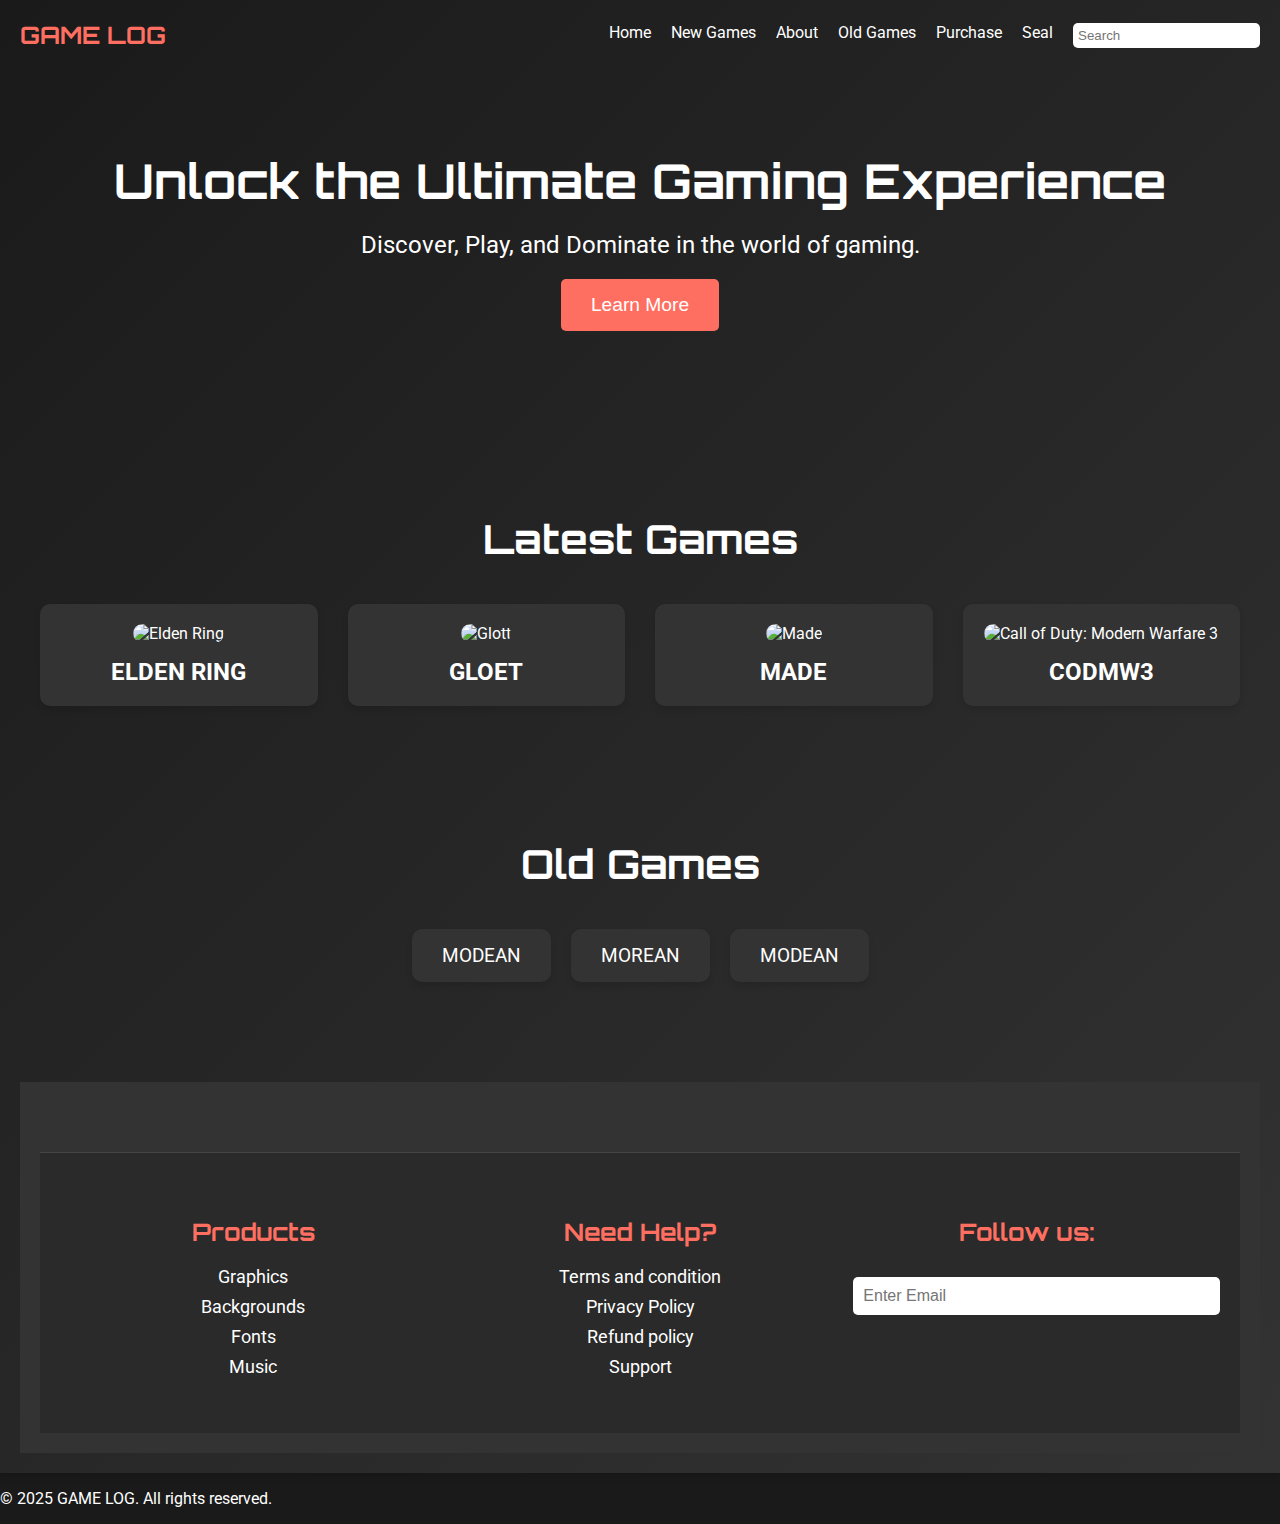
==== FrontEnd/index.html @ 2ec3e7e0 "Main Page Commit" ====
<!DOCTYPE html>
<html lang="en">
<head>
    <meta charset="UTF-8">
    <meta name="viewport" content="width=device-width, initial-scale=1.0">
    <title>Game Log</title>
    <link rel="stylesheet" href="styles.css">
    <link href="https://fonts.googleapis.com/css2?family=Orbitron:wght@400;700&family=Roboto:wght@300;400;700&display=swap" rel="stylesheet">
</head>
<body>
    <header>
        <nav>
            <div class="logo">GAME LOG</div>
            <ul>
                <li><a href="#">Home</a></li>
                <li><a href="#">New Games</a></li>
                <li><a href="#">About</a></li>
                <li><a href="#">Old Games</a></li>
                <li><a href="#">Purchase</a></li>
                <li><a href="#">Seal</a></li>
                <li><input type="text" placeholder="Search"></li>
            </ul>
        </nav>
        <div class="hero">
            <h1>Unlock the Ultimate Gaming Experience</h1>
            <p>Discover, Play, and Dominate in the world of gaming.</p>
            <button>Learn More</button>
        </div>

    <section class="latest-games">
        <h2>Latest Games</h2>
        <div class="games-grid">
            <div class="game-card">
                <img src="elden-ring.jpg" alt="Elden Ring">
                <h3>ELDEN RING</h3>
            </div>
            <div class="game-card">
                <img src="glott.jpg" alt="Glott">
                <h3>GLOET</h3>
            </div>
            <div class="game-card">
                <img src="made.jpg" alt="Made">
                <h3>MADE</h3>
            </div>
            <div class="game-card">
                <img src="codmw3.jpg" alt="Call of Duty: Modern Warfare 3">
                <h3>CODMW3</h3>
            </div>
        </div>
    </section>

    <section class="old-games">
        <h2>Old Games</h2>
        <div class="games-list">
            <div class="game-item">MODEAN</div>
            <div class="game-item">MOREAN</div>
            <div class="game-item">MODEAN</div>
        </div>
    </section>

    <footer>
    <div class="footer-menu">
        <div class="footer-column">
            <h3>Products</h3>
            <ul>
                <li><a href="#">Graphics</a></li>
                <li><a href="#">Backgrounds</a></li>
                <li><a href="#">Fonts</a></li>
                <li><a href="#">Music</a></li>
            </ul>
        </div>
        <div class="footer-column">
            <h3>Need Help?</h3>
            <ul>
                <li><a href="#">Terms and condition</a></li>
                <li><a href="#">Privacy Policy</a></li>
                <li><a href="#">Refund policy</a></li>
                <li><a href="#">Support</a></li>
            </ul>
        </div>
        <div class="footer-column">
            <h3>Follow us:</h3>
            <input type="email" placeholder="Enter Email">
        </div>
    </div>
</header>

        <p>&copy; 2025 GAME LOG. All rights reserved.</p>
    </footer>

    <script src="app.js"></script>
</body>
</html>
---- FrontEnd/styles.css ----
body {
    font-family: 'Roboto', sans-serif;
    margin: 0;
    padding: 0;
    background-color: #1a1a1a;
    color: #fff;
}

header {
    background: linear-gradient(135deg, #1a1a1a, #333);
    padding: 20px;
    box-shadow: 0 4px 6px rgba(0, 0, 0, 0.1);
}

nav {
    display: flex;
    justify-content: space-between;
    align-items: center;
}

nav .logo {
    font-family: 'Orbitron', sans-serif;
    font-size: 24px;
    font-weight: 700;
    color: #ff6f61;
}

nav ul {
    list-style-type: none;
    margin: 0;
    padding: 0;
    display: flex;
    gap: 20px;
}

nav ul li a {
    color: #fff;
    text-decoration: none;
    font-weight: 400;
    transition: color 0.3s;
}

nav ul li a:hover {
    color: #ff6f61;
}

nav input {
    padding: 5px;
    border: none;
    border-radius: 5px;
}

.hero {
    text-align: center;
    padding: 100px 20px;
    background: url('images/hero-bg.jpg') no-repeat center center/cover;
    color: #fff;
}

.hero h1 {
    font-size: 3em;
    margin: 0;
    font-family: 'Orbitron', sans-serif;
}

.hero p {
    font-size: 1.5em;
    margin: 20px 0;
}

.hero button {
    padding: 15px 30px;
    font-size: 1.2em;
    background-color: #ff6f61;
    color: #fff;
    border: none;
    border-radius: 5px;
    cursor: pointer;
    transition: background-color 0.3s;
}

.hero button:hover {
    background-color: #e65a50;
}

.footer-menu {
    display: flex;
    justify-content: space-between;
    padding: 40px 20px;
    background-color: #2a2a2a;
    border-top: 1px solid #444;
    margin-top: 50px;
}

.footer-column {
    flex: 1;
    padding: 0 20px;
}

.footer-column h3 {
    font-size: 1.5em;
    margin-bottom: 20px;
    color: #ff6f61;
    font-family: 'Orbitron', sans-serif;
}

.footer-column ul {
    list-style-type: none;
    padding: 0;
}

.footer-column ul li {
    margin: 10px 0;
}

.footer-column ul li a {
    color: #fff;
    text-decoration: none;
    font-size: 1.1em;
    transition: color 0.3s;
}

.footer-column ul li a:hover {
    color: #ff6f61;
}

.footer-column input[type="email"] {
    width: 100%;
    padding: 10px;
    border: none;
    border-radius: 5px;
    font-size: 1em;
    margin-top: 10px;
}

.latest-games, .old-games {
    padding: 50px 20px;
    text-align: center;
}

.latest-games h2, .old-games h2 {
    font-size: 2.5em;
    margin-bottom: 40px;
    font-family: 'Orbitron', sans-serif;
}

.games-grid {
    display: grid;
    grid-template-columns: repeat(auto-fit, minmax(250px, 1fr));
    gap: 30px;
}

.game-card {
    background-color: #333;
    padding: 20px;
    border-radius: 10px;
    box-shadow: 0 4px 6px rgba(0, 0, 0, 0.1);
    transition: transform 0.3s, box-shadow 0.3s;
}

.game-card:hover {
    transform: translateY(-10px);
    box-shadow: 0 8px 12px rgba(0, 0, 0, 0.2);
}

.game-card img {
    width: 100%;
    border-radius: 10px;
}

.game-card h3 {
    margin: 15px 0 0;
    font-size: 1.5em;
}

.games-list {
    display: flex;
    justify-content: center;
    gap: 20px;
}

.game-item {
    background-color: #333;
    padding: 15px 30px;
    border-radius: 10px;
    font-size: 1.2em;
    box-shadow: 0 4px 6px rgba(0, 0, 0, 0.1);
    transition: transform 0.3s, box-shadow 0.3s;
}

.game-item:hover {
    transform: translateY(-5px);
    box-shadow: 0 8px 12px rgba(0, 0, 0, 0.2);
}

footer {
    text-align: center;
    padding: 20px;
    background-color: #333;
    color: #fff;
    margin-top: 50px;
}
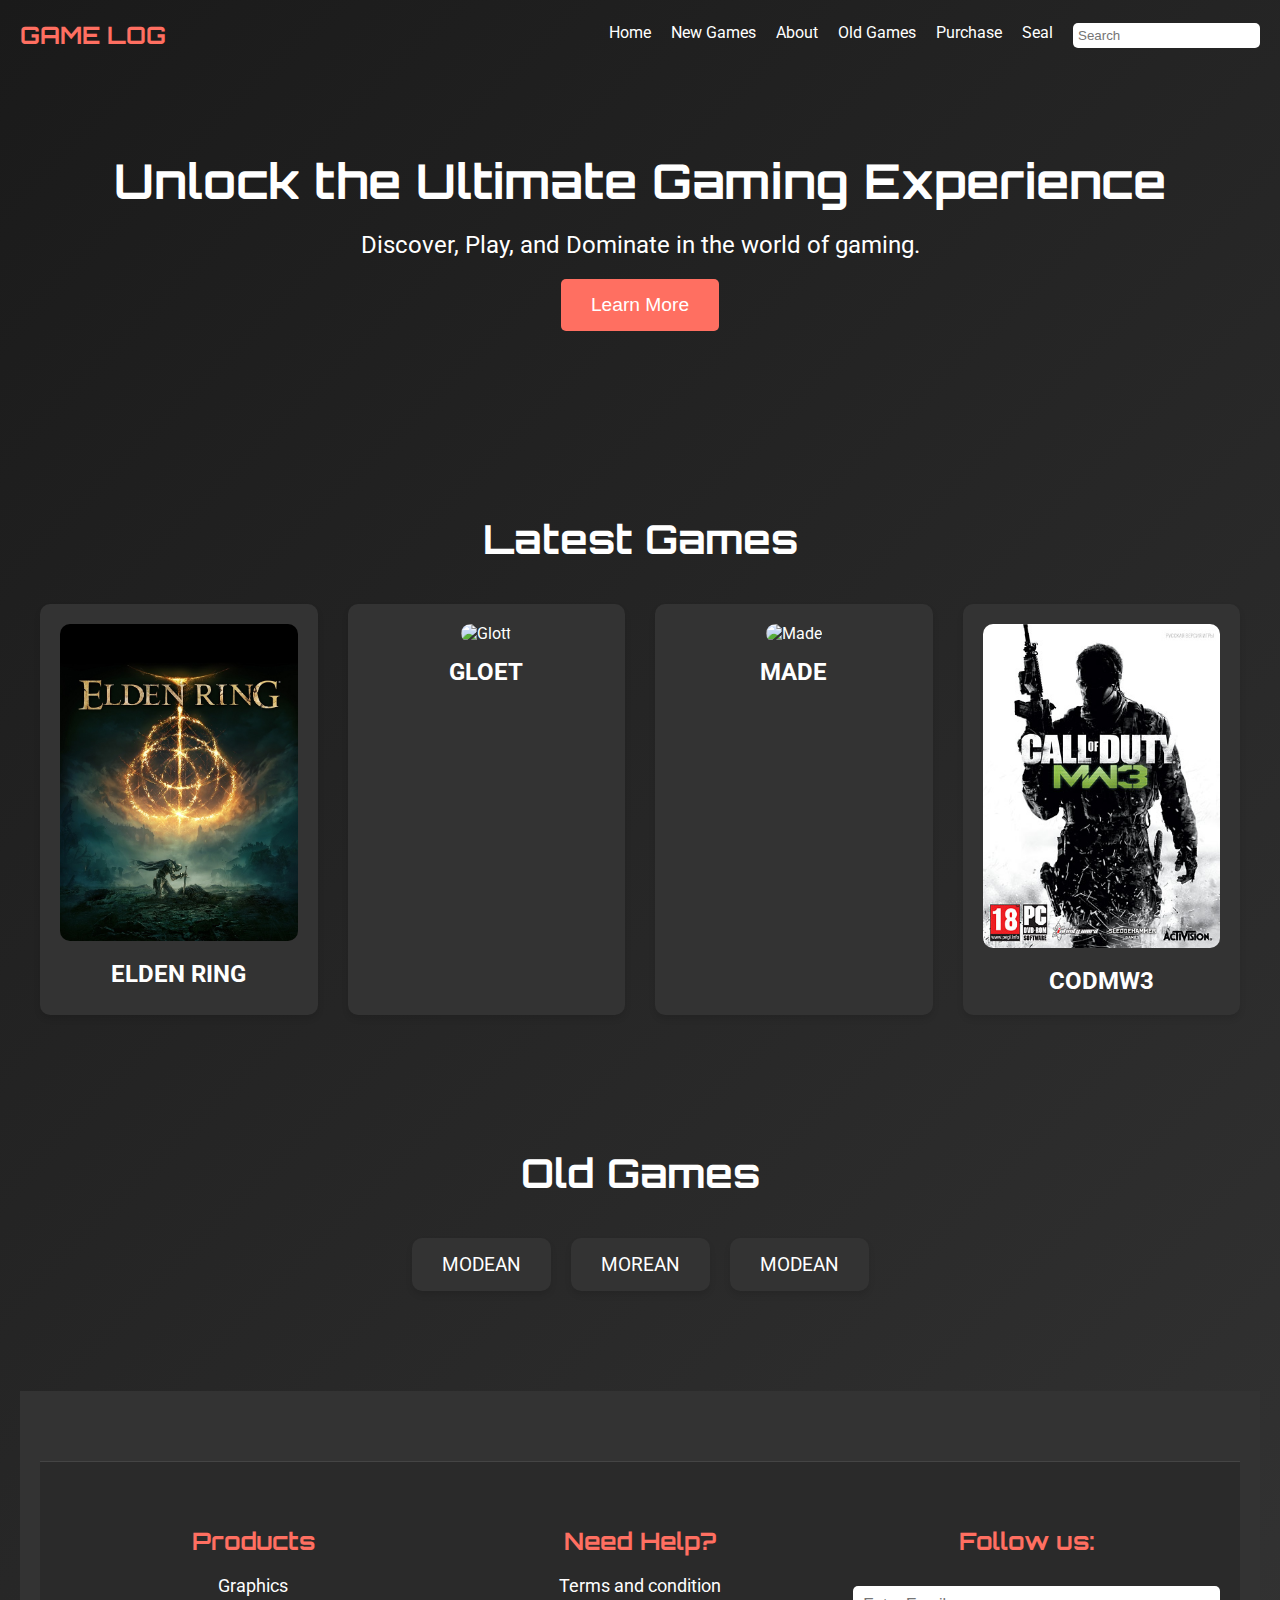
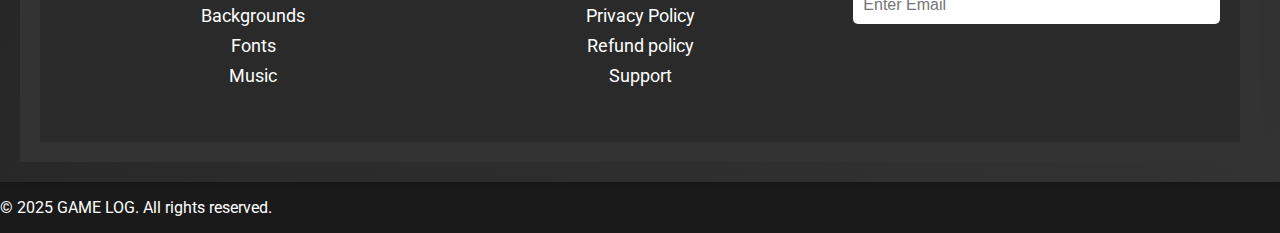
==== commit c964eaa0: "image" ====
--- a/FrontEnd/index.html
+++ b/FrontEnd/index.html
@@ -4,7 +4,7 @@
     <meta charset="UTF-8">
     <meta name="viewport" content="width=device-width, initial-scale=1.0">
     <title>Game Log</title>
-    <link rel="stylesheet" href="styles.css">
+    <link rel="stylesheet" href="/FrontEnd/css/styles.css">
     <link href="https://fonts.googleapis.com/css2?family=Orbitron:wght@400;700&family=Roboto:wght@300;400;700&display=swap" rel="stylesheet">
 </head>
 <body>
@@ -31,7 +31,7 @@
         <h2>Latest Games</h2>
         <div class="games-grid">
             <div class="game-card">
-                <img src="elden-ring.jpg" alt="Elden Ring">
+                <img src="/FrontEnd/images/elden-ring.jpg" alt="Elden Ring">
                 <h3>ELDEN RING</h3>
             </div>
             <div class="game-card">
@@ -43,7 +43,7 @@
                 <h3>MADE</h3>
             </div>
             <div class="game-card">
-                <img src="codmw3.jpg" alt="Call of Duty: Modern Warfare 3">
+                <img src="/FrontEnd/images/codmw3(2011).jpg" alt="Call of Duty: Modern Warfare 3">
                 <h3>CODMW3</h3>
             </div>
         </div>
@@ -88,6 +88,6 @@
         <p>&copy; 2025 GAME LOG. All rights reserved.</p>
     </footer>
 
-    <script src="app.js"></script>
+    <script src="/FrontEnd/js/app.js"></script>
 </body>
 </html>--- a/FrontEnd/css/styles.css
+++ b/FrontEnd/css/styles.css
@@ -0,0 +1,202 @@
+body {
+    font-family: 'Roboto', sans-serif;
+    margin: 0;
+    padding: 0;
+    background-color: #1a1a1a;
+    color: #fff;
+}
+
+header {
+    background: linear-gradient(135deg, #1a1a1a, #333);
+    padding: 20px;
+    box-shadow: 0 4px 6px rgba(0, 0, 0, 0.1);
+}
+
+nav {
+    display: flex;
+    justify-content: space-between;
+    align-items: center;
+}
+
+nav .logo {
+    font-family: 'Orbitron', sans-serif;
+    font-size: 24px;
+    font-weight: 700;
+    color: #ff6f61;
+}
+
+nav ul {
+    list-style-type: none;
+    margin: 0;
+    padding: 0;
+    display: flex;
+    gap: 20px;
+}
+
+nav ul li a {
+    color: #fff;
+    text-decoration: none;
+    font-weight: 400;
+    transition: color 0.3s;
+}
+
+nav ul li a:hover {
+    color: #ff6f61;
+}
+
+nav input {
+    padding: 5px;
+    border: none;
+    border-radius: 5px;
+}
+
+.hero {
+    text-align: center;
+    padding: 100px 20px;
+    background: url('images/hero-bg.jpg') no-repeat center center/cover;
+    color: #fff;
+}
+
+.hero h1 {
+    font-size: 3em;
+    margin: 0;
+    font-family: 'Orbitron', sans-serif;
+}
+
+.hero p {
+    font-size: 1.5em;
+    margin: 20px 0;
+}
+
+.hero button {
+    padding: 15px 30px;
+    font-size: 1.2em;
+    background-color: #ff6f61;
+    color: #fff;
+    border: none;
+    border-radius: 5px;
+    cursor: pointer;
+    transition: background-color 0.3s;
+}
+
+.hero button:hover {
+    background-color: #e65a50;
+}
+
+.footer-menu {
+    display: flex;
+    justify-content: space-between;
+    padding: 40px 20px;
+    background-color: #2a2a2a;
+    border-top: 1px solid #444;
+    margin-top: 50px;
+}
+
+.footer-column {
+    flex: 1;
+    padding: 0 20px;
+}
+
+.footer-column h3 {
+    font-size: 1.5em;
+    margin-bottom: 20px;
+    color: #ff6f61;
+    font-family: 'Orbitron', sans-serif;
+}
+
+.footer-column ul {
+    list-style-type: none;
+    padding: 0;
+}
+
+.footer-column ul li {
+    margin: 10px 0;
+}
+
+.footer-column ul li a {
+    color: #fff;
+    text-decoration: none;
+    font-size: 1.1em;
+    transition: color 0.3s;
+}
+
+.footer-column ul li a:hover {
+    color: #ff6f61;
+}
+
+.footer-column input[type="email"] {
+    width: 100%;
+    padding: 10px;
+    border: none;
+    border-radius: 5px;
+    font-size: 1em;
+    margin-top: 10px;
+}
+
+.latest-games, .old-games {
+    padding: 50px 20px;
+    text-align: center;
+}
+
+.latest-games h2, .old-games h2 {
+    font-size: 2.5em;
+    margin-bottom: 40px;
+    font-family: 'Orbitron', sans-serif;
+}
+
+.games-grid {
+    display: grid;
+    grid-template-columns: repeat(auto-fit, minmax(250px, 1fr));
+    gap: 30px;
+}
+
+.game-card {
+    background-color: #333;
+    padding: 20px;
+    border-radius: 10px;
+    box-shadow: 0 4px 6px rgba(0, 0, 0, 0.1);
+    transition: transform 0.3s, box-shadow 0.3s;
+}
+
+.game-card:hover {
+    transform: translateY(-10px);
+    box-shadow: 0 8px 12px rgba(0, 0, 0, 0.2);
+}
+
+.game-card img {
+    width: 100%;
+    border-radius: 10px;
+}
+
+.game-card h3 {
+    margin: 15px 0 0;
+    font-size: 1.5em;
+}
+
+.games-list {
+    display: flex;
+    justify-content: center;
+    gap: 20px;
+}
+
+.game-item {
+    background-color: #333;
+    padding: 15px 30px;
+    border-radius: 10px;
+    font-size: 1.2em;
+    box-shadow: 0 4px 6px rgba(0, 0, 0, 0.1);
+    transition: transform 0.3s, box-shadow 0.3s;
+}
+
+.game-item:hover {
+    transform: translateY(-5px);
+    box-shadow: 0 8px 12px rgba(0, 0, 0, 0.2);
+}
+
+footer {
+    text-align: center;
+    padding: 20px;
+    background-color: #333;
+    color: #fff;
+    margin-top: 50px;
+}